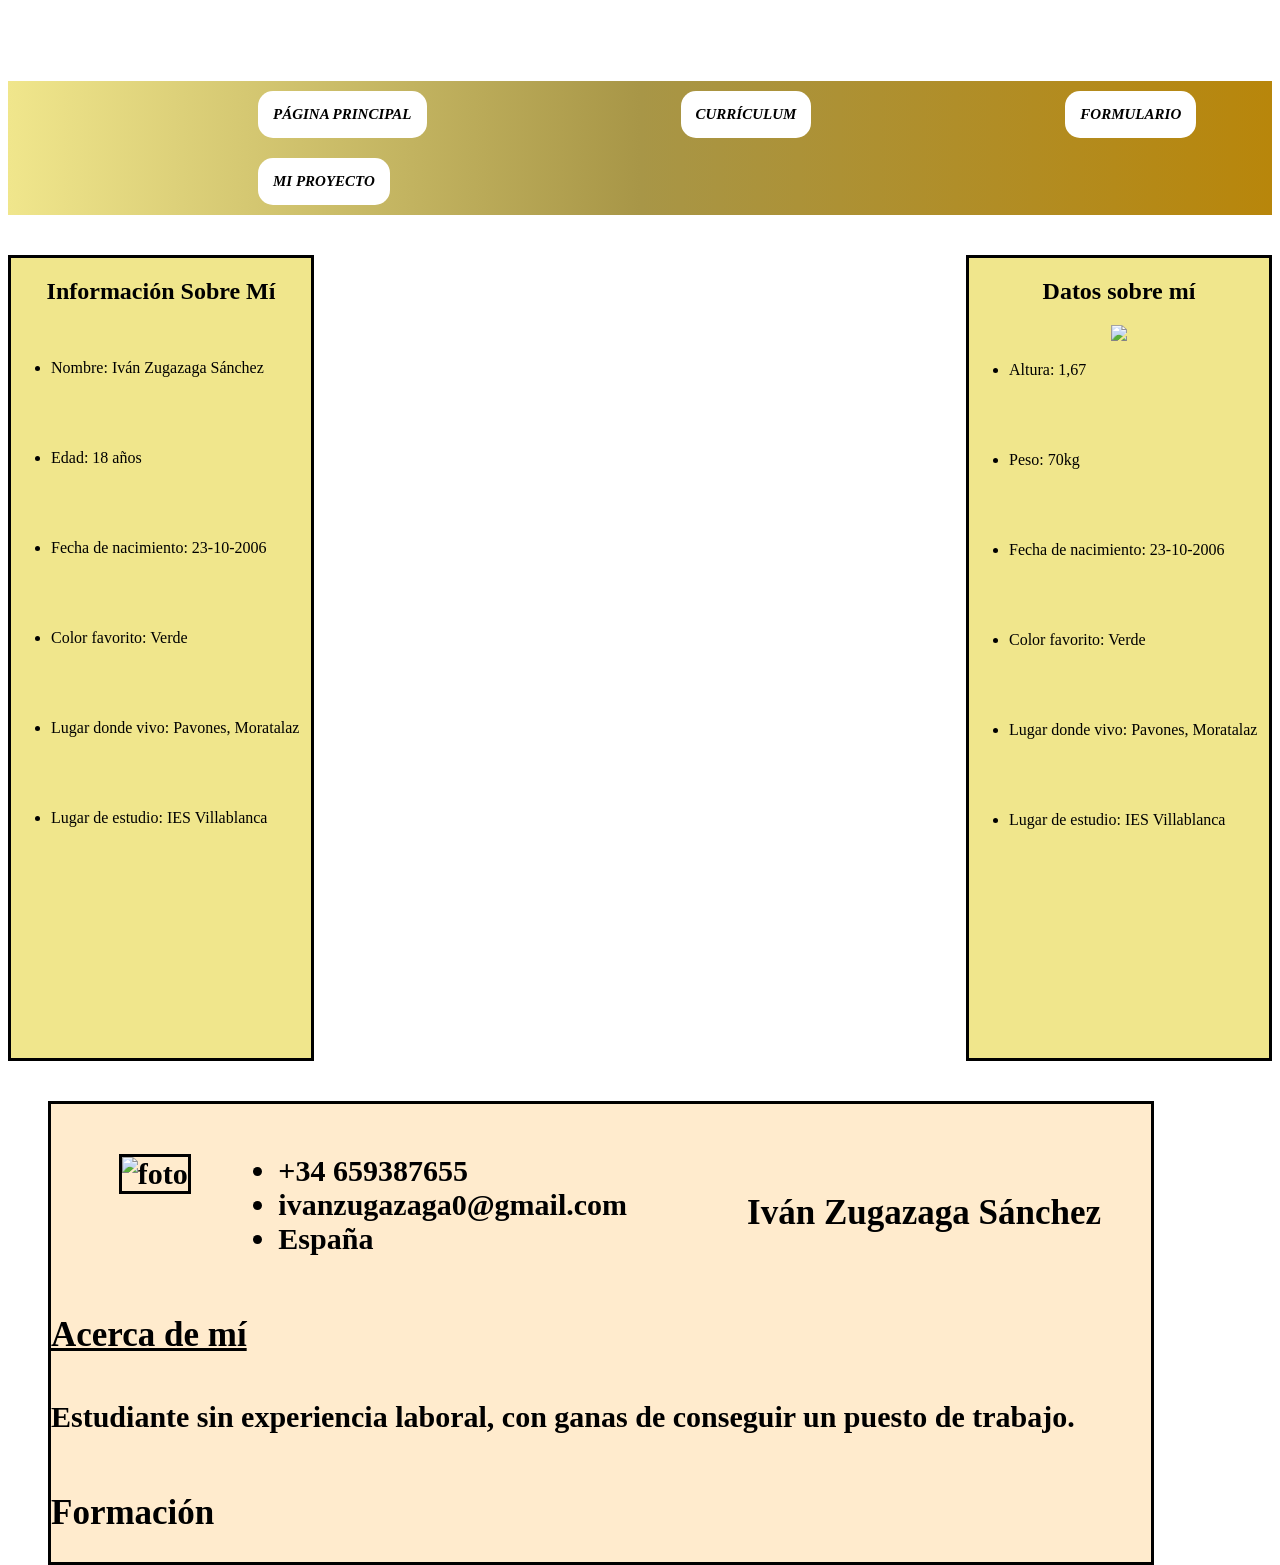
==== curriculum.html @ 1c579524 "Add files via upload" ====
<!DOCTYPE html>
<html lang="es">
<head>
    <meta charset="UTF-8">
    <meta name="viewport" content="width=device-width, initial-scale=1.0">
    <title>Currículum</title>
</head>
<link rel="stylesheet" href="web.css">
<body>

    <header class="header1">Currículum</header>

    <nav>
        <div class="boton">
            <a href="index.html">PÁGINA PRINCIPAL</a>
        </div>
        
        <div class="boton">
            <a href="curriculum.html">CURRÍCULUM</a>
        </div>

        <div class="boton">
            <a href="formulario.html">FORMULARIO</a>
        </div>

        <div class="boton">
            <a href="curriculum.html">MI PROYECTO</a>
        </div>
</nav>

<aside>
    <h1>Información Sobre Mí</h1>
    <img src="fotos/MAGOMEDOV_SHARA_02-01.avif" alt="">
    <ul class="lista">
        <li>Nombre: Iván Zugazaga Sánchez</li>
        <br>
        <br>
        <br>
        <br>
        <li>Edad: 18 años</li>
        <br>
        <br>
        <br>
        <br>
        <li>Fecha de nacimiento: 23-10-2006</li>
        <br>
        <br>
        <br>
        <br>
        <li>Color favorito: Verde</li>
        <br>
        <br>
        <br>
        <br>
        <li>Lugar donde vivo: Pavones, Moratalaz</li>
        <br>
        <br>
        <br>
        <br>
        <li>Lugar de estudio: IES Villablanca</li>
        <br>
        <br>
        <br>
        <br>
    </ul>
</aside>

<aside class="aside2">
    <h1>Datos sobre mí</h1>
    <img src="fotos/PEREIRA_ALEX.avif">
    <ul class="lista">
        <li>Altura: 1,67</li>
        <br>
        <br>
        <br>
        <br>
        <li>Peso: 70kg</li>
        <br>
        <br>
        <br>
        <br>
        <li>Fecha de nacimiento: 23-10-2006</li>
        <br>
        <br>
        <br>
        <br>
        <li>Color favorito: Verde</li>
        <br>
        <br>
        <br>
        <br>
        <li>Lugar donde vivo: Pavones, Moratalaz</li>
        <br>
        <br>
        <br>
        <br>
        <li>Lugar de estudio: IES Villablanca</li>
        <br>
        <br>
        <br>
        <br>
    </ul>
</aside>

<main class="main2">
    
    <div class="encabezado">
    <img class="imagen" src="fotos/PEREIRA_ALEX.avif" alt="foto">
    
    <section class="section2">
        <h2>Iván Zugazaga Sánchez</h2>
    </section>

    <ul class="información">
        <li class="telefono">+34 659387655</li>
        <li class="correo">ivanzugazaga0@gmail.com</li>
        <li class="pais">España</li>
    </ul>

    <section class="sobre-mí">
        <h2 class="perfil">Acerca de mí</h2>
         <p class="párrafo1">Estudiante sin experiencia laboral, con ganas de conseguir un puesto de trabajo.</p>
    </section>

    <section>
        <h2 class="formación">Formación</h2>
        
    </section>
</main>
</body>
</html>
---- web.css ----
body{
    background-image: url(fotos/fondo2.webp);
    background-position: center;
    background-repeat: no-repeat;
    background-size: cover;
    background-attachment: fixed;
}

.header1{
    font-size: 50px;
    text-align: center;
    color: white;
    text-decoration: underline;
    font-style: italic;
    font-weight: bold;
}

nav{
    background: rgb(240,230,140);
    background: linear-gradient(90deg, rgba(240,230,140,1) 0%, rgba(168,150,71,1) 50%, rgba(184,134,11,1) 100%);
    margin-top: 15px;
}

.boton{
    background-color: white;
    width: max-content;
    border-radius: 15px;
    padding: 15px;
    font-size: 15px;
    margin-left: 250px;
    margin-top: 10px;
    margin-bottom: 10px;
    color: black;
    text-decoration: none;
}

.boton:hover{
    background-color: burlywood;
}

nav div{
    display: inline-block;
    padding: 20px;
    width: 24%;
    color: white;
    text-align: center;
}

a{
    outline: none;
    text-decoration: none;
}

a:link{
    color: black;
    font-weight: bold;
    font-style: italic;
}

a:visited{
    color: black;
    font-weight: bold;
    font-style: italic;
}

aside{
    background-color: khaki;
    color: black;
    float: left;
    width: 300px;
    height: 800px;
    margin-top: 40px;
    text-align: center;
    border: 3px black solid;
}

.lista{
    text-align: left;
}

main{
    float: left;
    margin-left: 40px;
    margin-top: 5px;
    font-weight: bold;
    text-align: center;
    color: white;
    font-weight: bold;
    font-size: 30px;
}

hr{
    border: 2px solid;
    color: khaki;
}

.características{
    column-count: 3;
    width: 1200px;
    height: 190px;
    float: left;
    margin-top: 10px;
    margin-bottom: 20px;
    background-color: blanchedalmond;
    padding: 5px;
    border: 3px blue solid;
    text-align: center;
    color: black;
    font-size: 20px;
}

article{
    display: inline-block;
    margin-left: 50px;
}

p{
    word-wrap: break-word;
    display: table-row;
    color: black;
}

.aside2{
    background-color: khaki;
    color: black;
    float: right;
    width: 300px;
    height: 800px;
    margin-top: 40px;
    text-align: center;
    margin-right: 0px;
    border: 3px black solid;
}

h3{
    font-weight: bold;
    text-decoration: underline;
}

.titulo2{
    text-align: center;
}

img.gimnasio{
    width: 220px;
    border: 3px white solid;
    margin-right: 300px;
}

.articulo2{
    margin-right: 300px;
}

img.ufc{
    width: 150px;
    border: 3px white solid;
}

h2{
    font-size: 35px;
}

img.aplicacion{
    width: 150px;
    border-radius: 50px;
    margin-top: 0px;
}

.articulo4{
    margin-right: 300px;
}

footer{
    font-weight: bold;
    clear: both;
    background-color: khaki;
    text-align: center;
    padding: 10px;
}

img.imagen{
    margin-top: 50px;
    width: 160px;
    border: 3px black solid;
    margin-left: 20px;
}

.section2{
    float: right;
    margin-left: 120px;
    margin-top: 20px;
    padding-right: 50px;
    margin-top: 60px;
}

.estudiante{
    text-decoration: none;
    text-align: left;
}

.telefono{
    list-style-image: url(fotos/Icono_telefono_compressed_resized\ \(3\).png);
    text-align: left;
}

.correo{
    list-style-image: url(fotos/95645_resized.png);
    text-align: left;
}
.pais{
    list-style-image: url(fotos/619_resized.png);
    text-align: left;
}

.main2{
    background-color: blanchedalmond;
    border: 3px black solid;
    margin-top: 40px;
    color: black;
    float: left;
    width: 1100px;
}

.información{
    float: right;
    margin-top: 50px;
}

.perfil{
    float: left;
    text-decoration: underline;
    margin-bottom: 15px;
}

.sobre-mí{
    background-color: darkgrey;
}

.párrafo1{
    float: left;
}

.formación{
    float: left;
}
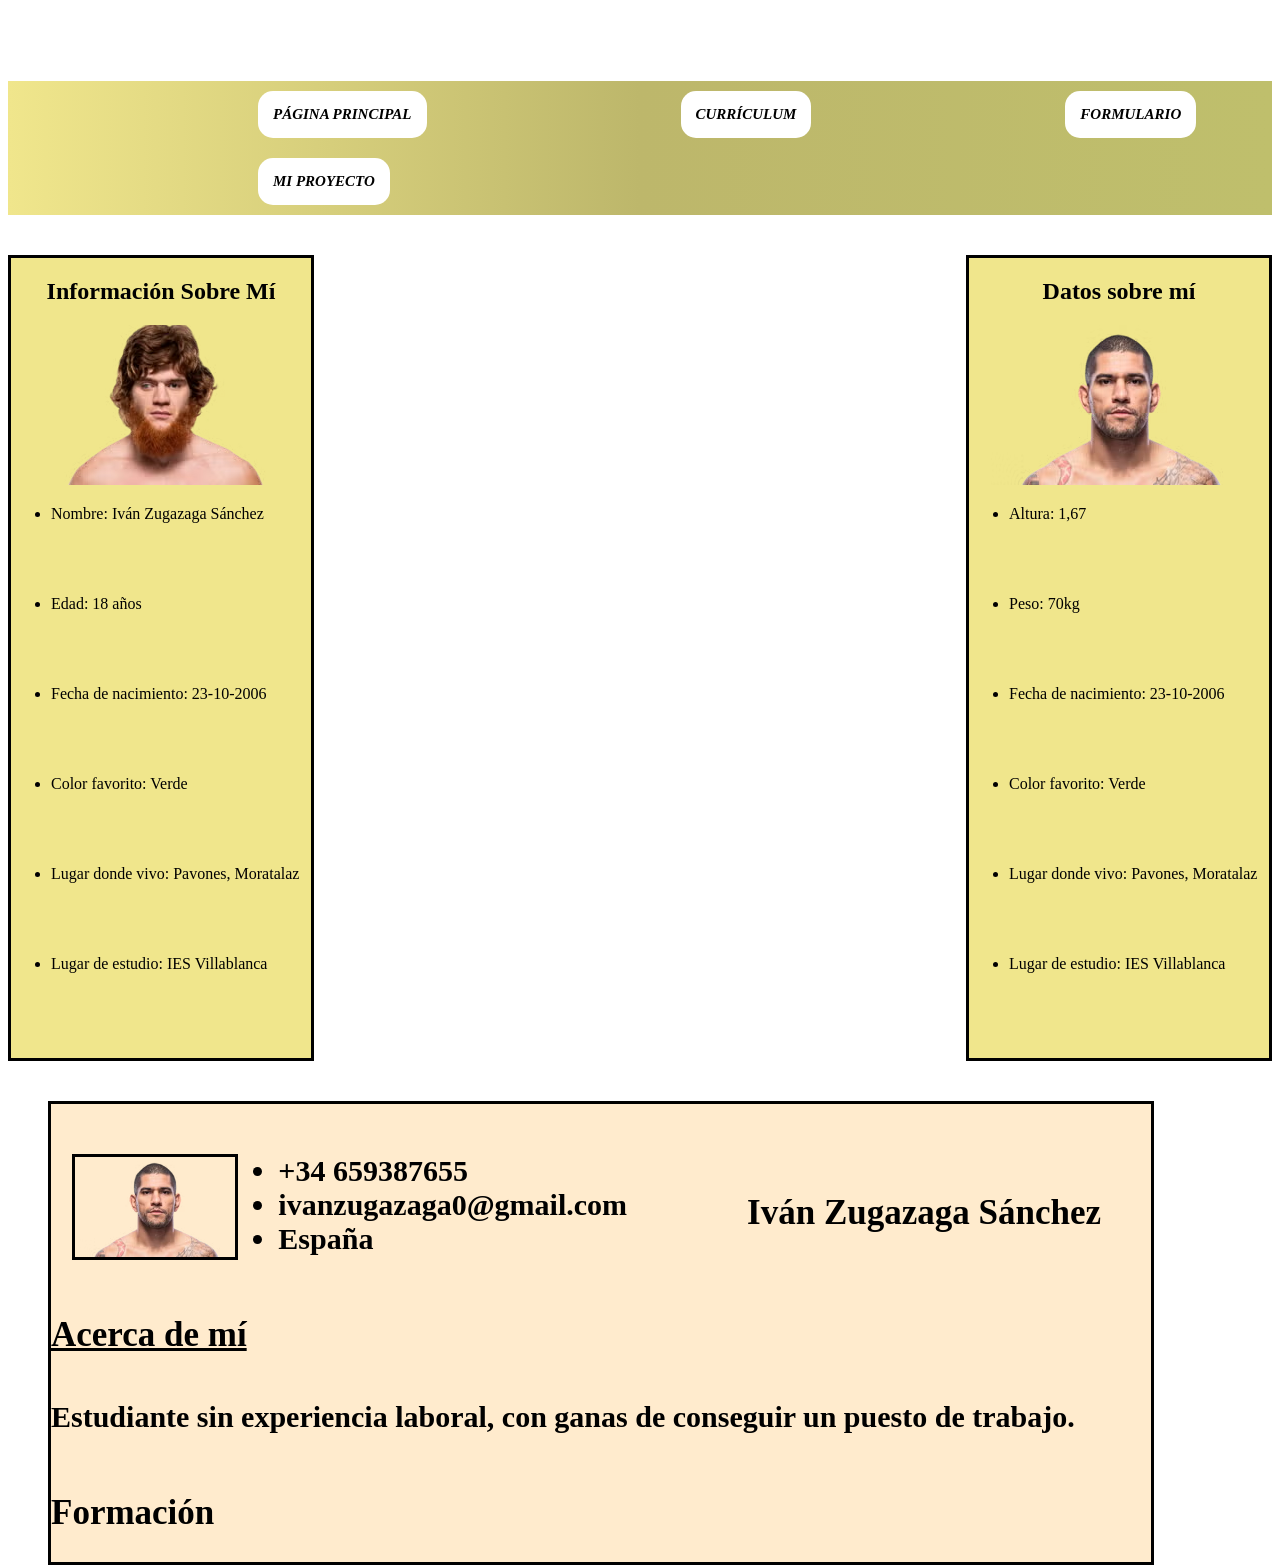
==== commit 43f81fb5: "Web" ====
--- a/curriculum.html
+++ b/curriculum.html
@@ -5,7 +5,7 @@
     <meta name="viewport" content="width=device-width, initial-scale=1.0">
     <title>Currículum</title>
 </head>
-<link rel="stylesheet" href="web.css">
+<link rel="stylesheet" href="estilos/web.css">
 <body>
 
     <header class="header1">Currículum</header>
--- a/estilos/web.css
+++ b/estilos/web.css
@@ -0,0 +1,246 @@
+body {
+    background-image: url(fotos/fondo2.webp);
+    background-position: center;
+    background-repeat: no-repeat;
+    background-size: cover;
+    background-attachment: fixed;
+}
+
+.header1 {
+    font-size: 50px;
+    text-align: center;
+    color: white;
+    text-decoration: underline;
+    font-style: italic;
+    font-weight: bold;
+}
+
+nav {
+    background: rgb(240, 230, 140);
+    background: linear-gradient(90deg, rgba(240, 230, 140, 1) 0%, rgba(189, 183, 107, 1) 50%, rgba(191, 191, 108, 1) 100%);
+    margin-top: 15px;
+}
+
+.boton {
+    background-color: white;
+    width: max-content;
+    border-radius: 15px;
+    padding: 15px;
+    font-size: 15px;
+    margin-left: 250px;
+    margin-top: 10px;
+    margin-bottom: 10px;
+    color: black;
+    text-decoration: none;
+}
+
+.boton:hover {
+    background-color: burlywood;
+}
+
+nav div {
+    display: inline-block;
+    padding: 20px;
+    width: 24%;
+    color: white;
+    text-align: center;
+}
+
+a {
+    outline: none;
+    text-decoration: none;
+}
+
+a:link {
+    color: black;
+    font-weight: bold;
+    font-style: italic;
+}
+
+a:visited {
+    color: black;
+    font-weight: bold;
+    font-style: italic;
+}
+
+aside {
+    background-color: khaki;
+    color: black;
+    float: left;
+    width: 300px;
+    height: 800px;
+    margin-top: 40px;
+    text-align: center;
+    border: 3px black solid;
+}
+
+.lista {
+    text-align: left;
+}
+
+main {
+    float: left;
+    margin-left: 40px;
+    margin-top: 5px;
+    font-weight: bold;
+    text-align: center;
+    color: white;
+    font-weight: bold;
+    font-size: 30px;
+}
+
+hr {
+    border: 2px solid;
+    color: khaki;
+}
+
+.características {
+    column-count: 3;
+    width: 1200px;
+    height: 190px;
+    float: left;
+    margin-top: 10px;
+    margin-bottom: 20px;
+    background-color: blanchedalmond;
+    padding: 5px;
+    border: 3px blue solid;
+    text-align: center;
+    color: black;
+    font-size: 20px;
+}
+
+article {
+    display: inline-block;
+    margin-left: 50px;
+}
+
+p {
+    word-wrap: break-word;
+    display: table-row;
+    color: black;
+}
+
+.aside2 {
+    background-color: khaki;
+    color: black;
+    float: right;
+    width: 300px;
+    height: 800px;
+    margin-top: 40px;
+    text-align: center;
+    margin-right: 0px;
+    border: 3px black solid;
+}
+
+h3 {
+    font-weight: bold;
+    text-decoration: underline;
+}
+
+.titulo2 {
+    text-align: center;
+}
+
+img.gimnasio {
+    width: 220px;
+    border: 3px white solid;
+    margin-right: 300px;
+}
+
+.articulo2 {
+    margin-right: 300px;
+}
+
+img.ufc {
+    width: 150px;
+    border: 3px white solid;
+}
+
+h2 {
+    font-size: 35px;
+}
+
+img.aplicacion {
+    width: 150px;
+    border-radius: 50px;
+    margin-top: 0px;
+}
+
+.articulo4 {
+    margin-right: 300px;
+}
+
+footer {
+    font-weight: bold;
+    clear: both;
+    background-color: khaki;
+    text-align: center;
+    padding: 10px;
+}
+
+img.imagen {
+    margin-top: 50px;
+    width: 160px;
+    border: 3px black solid;
+    margin-left: 20px;
+}
+
+.section2 {
+    float: right;
+    margin-left: 120px;
+    margin-top: 20px;
+    padding-right: 50px;
+    margin-top: 60px;
+}
+
+.estudiante {
+    text-decoration: none;
+    text-align: left;
+}
+
+.telefono {
+    list-style-image: url(fotos/Icono_telefono_compressed_resized\ \(3\).png);
+    text-align: left;
+}
+
+.correo {
+    list-style-image: url(fotos/95645_resized.png);
+    text-align: left;
+}
+
+.pais {
+    list-style-image: url(fotos/619_resized.png);
+    text-align: left;
+}
+
+.main2 {
+    background-color: blanchedalmond;
+    border: 3px black solid;
+    margin-top: 40px;
+    color: black;
+    float: left;
+    width: 1100px;
+}
+
+.información {
+    float: right;
+    margin-top: 50px;
+}
+
+.perfil {
+    float: left;
+    text-decoration: underline;
+    margin-bottom: 15px;
+}
+
+.sobre-mí {
+    background-color: darkgrey;
+}
+
+.párrafo1 {
+    float: left;
+}
+
+.formación {
+    float: left;
+}
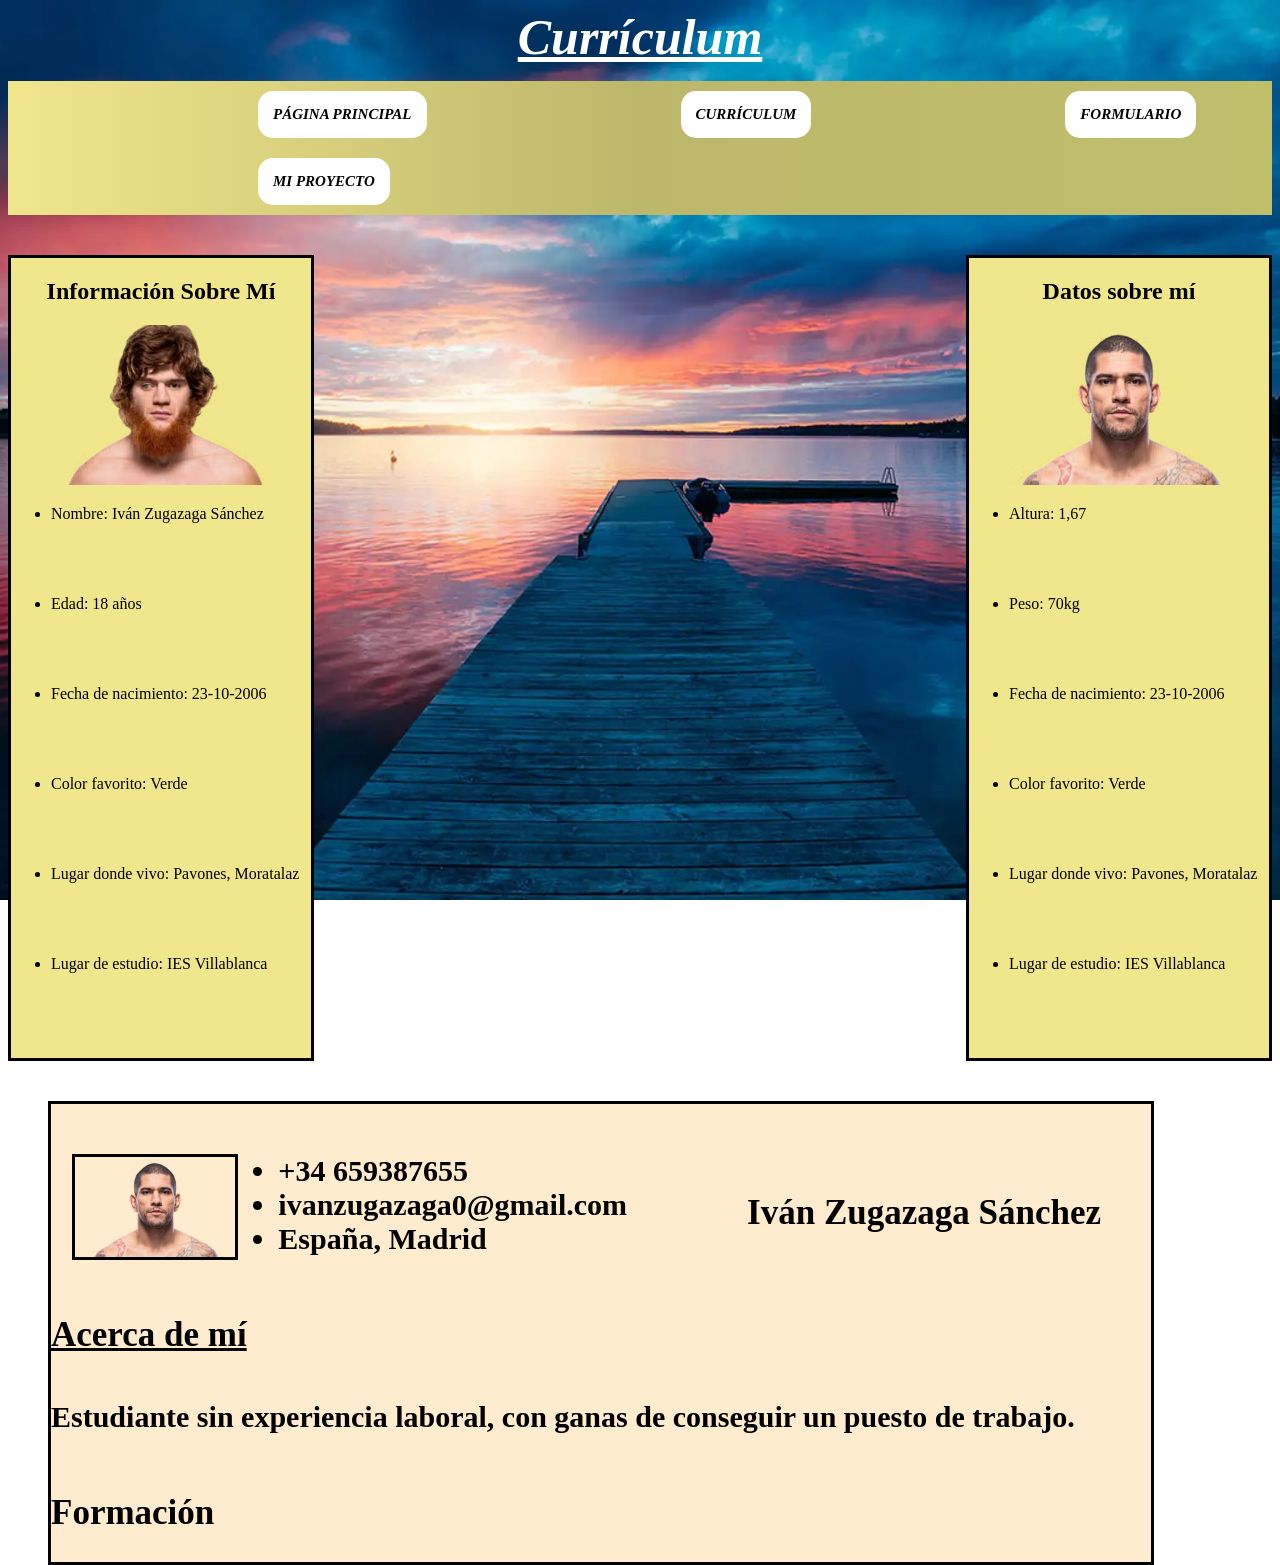
==== commit 8369d89c: "Web" ====
--- a/curriculum.html
+++ b/curriculum.html
@@ -114,7 +114,7 @@
     <ul class="información">
         <li class="telefono">+34 659387655</li>
         <li class="correo">ivanzugazaga0@gmail.com</li>
-        <li class="pais">España</li>
+        <li class="pais">España, Madrid</li>
     </ul>
 
     <section class="sobre-mí">
--- a/estilos/web.css
+++ b/estilos/web.css
@@ -1,5 +1,5 @@
 body {
-    background-image: url(fotos/fondo2.webp);
+    background-image: url(../fotos/fondo2.webp);
     background-position: center;
     background-repeat: no-repeat;
     background-size: cover;
@@ -35,7 +35,7 @@
 }
 
 .boton:hover {
-    background-color: burlywood;
+    background-color: dodgerblue;
 }
 
 nav div {
@@ -81,7 +81,7 @@
 main {
     float: left;
     margin-left: 40px;
-    margin-top: 5px;
+    margin-top: 5;
     font-weight: bold;
     text-align: center;
     color: white;
@@ -102,7 +102,7 @@
     margin-top: 10px;
     margin-bottom: 20px;
     background-color: blanchedalmond;
-    padding: 5px;
+    padding: 5;
     border: 3px blue solid;
     text-align: center;
     color: black;
@@ -243,4 +243,22 @@
 
 .formación {
     float: left;
+}
+
+fieldset{
+    background-color: cornsilk;
+    color: black;
+    border: 3px black solid;
+    border-radius: 10px;
+    font-size: 20px;
+    width: 900px;
+    float: left;
+    text-align: left;
+}
+
+.fieldset2{
+    background-color: cornsilk;
+    color: black;
+    border: 3px black solid;
+    width: 200px;
 }
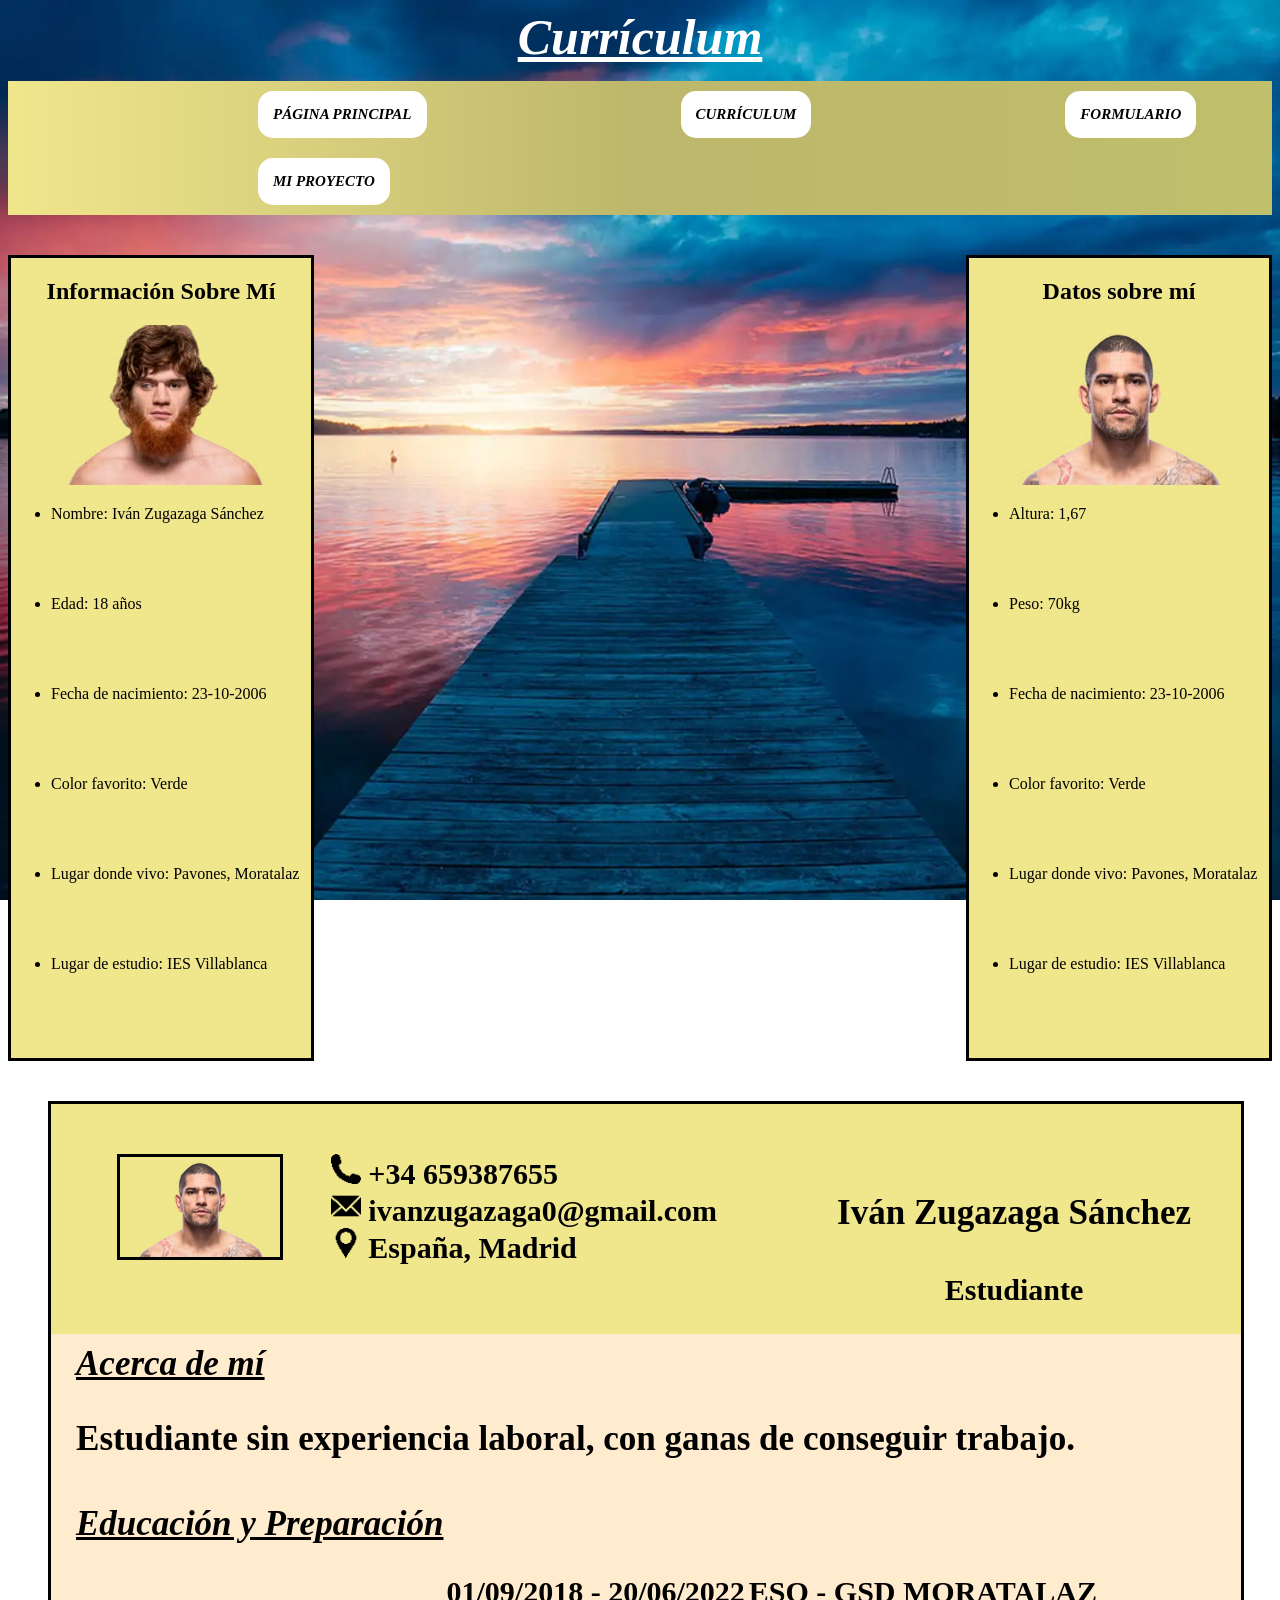
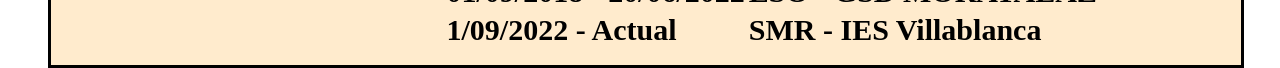
==== commit 2ec89e4e: "Web" ====
--- a/curriculum.html
+++ b/curriculum.html
@@ -1,11 +1,13 @@
 <!DOCTYPE html>
 <html lang="es">
+
 <head>
     <meta charset="UTF-8">
     <meta name="viewport" content="width=device-width, initial-scale=1.0">
     <title>Currículum</title>
 </head>
 <link rel="stylesheet" href="estilos/web.css">
+
 <body>
 
     <header class="header1">Currículum</header>
@@ -14,7 +16,7 @@
         <div class="boton">
             <a href="index.html">PÁGINA PRINCIPAL</a>
         </div>
-        
+
         <div class="boton">
             <a href="curriculum.html">CURRÍCULUM</a>
         </div>
@@ -26,106 +28,124 @@
         <div class="boton">
             <a href="curriculum.html">MI PROYECTO</a>
         </div>
-</nav>
+    </nav>
 
-<aside>
-    <h1>Información Sobre Mí</h1>
-    <img src="fotos/MAGOMEDOV_SHARA_02-01.avif" alt="">
-    <ul class="lista">
-        <li>Nombre: Iván Zugazaga Sánchez</li>
-        <br>
-        <br>
-        <br>
-        <br>
-        <li>Edad: 18 años</li>
-        <br>
-        <br>
-        <br>
-        <br>
-        <li>Fecha de nacimiento: 23-10-2006</li>
-        <br>
-        <br>
-        <br>
-        <br>
-        <li>Color favorito: Verde</li>
-        <br>
-        <br>
-        <br>
-        <br>
-        <li>Lugar donde vivo: Pavones, Moratalaz</li>
-        <br>
-        <br>
-        <br>
-        <br>
-        <li>Lugar de estudio: IES Villablanca</li>
-        <br>
-        <br>
-        <br>
-        <br>
-    </ul>
-</aside>
+    <aside>
+        <h1>Información Sobre Mí</h1>
+        <img src="fotos/MAGOMEDOV_SHARA_02-01.avif" alt="">
+        <ul class="lista">
+            <li>Nombre: Iván Zugazaga Sánchez</li>
+            <br>
+            <br>
+            <br>
+            <br>
+            <li>Edad: 18 años</li>
+            <br>
+            <br>
+            <br>
+            <br>
+            <li>Fecha de nacimiento: 23-10-2006</li>
+            <br>
+            <br>
+            <br>
+            <br>
+            <li>Color favorito: Verde</li>
+            <br>
+            <br>
+            <br>
+            <br>
+            <li>Lugar donde vivo: Pavones, Moratalaz</li>
+            <br>
+            <br>
+            <br>
+            <br>
+            <li>Lugar de estudio: IES Villablanca</li>
+            <br>
+            <br>
+            <br>
+            <br>
+        </ul>
+    </aside>
 
-<aside class="aside2">
-    <h1>Datos sobre mí</h1>
-    <img src="fotos/PEREIRA_ALEX.avif">
-    <ul class="lista">
-        <li>Altura: 1,67</li>
-        <br>
-        <br>
-        <br>
-        <br>
-        <li>Peso: 70kg</li>
-        <br>
-        <br>
-        <br>
-        <br>
-        <li>Fecha de nacimiento: 23-10-2006</li>
-        <br>
-        <br>
-        <br>
-        <br>
-        <li>Color favorito: Verde</li>
-        <br>
-        <br>
-        <br>
-        <br>
-        <li>Lugar donde vivo: Pavones, Moratalaz</li>
-        <br>
-        <br>
-        <br>
-        <br>
-        <li>Lugar de estudio: IES Villablanca</li>
-        <br>
-        <br>
-        <br>
-        <br>
-    </ul>
-</aside>
+    <aside class="aside2">
+        <h1>Datos sobre mí</h1>
+        <img src="fotos/PEREIRA_ALEX.avif">
+        <ul class="lista">
+            <li>Altura: 1,67</li>
+            <br>
+            <br>
+            <br>
+            <br>
+            <li>Peso: 70kg</li>
+            <br>
+            <br>
+            <br>
+            <br>
+            <li>Fecha de nacimiento: 23-10-2006</li>
+            <br>
+            <br>
+            <br>
+            <br>
+            <li>Color favorito: Verde</li>
+            <br>
+            <br>
+            <br>
+            <br>
+            <li>Lugar donde vivo: Pavones, Moratalaz</li>
+            <br>
+            <br>
+            <br>
+            <br>
+            <li>Lugar de estudio: IES Villablanca</li>
+            <br>
+            <br>
+            <br>
+            <br>
+        </ul>
+    </aside>
 
-<main class="main2">
-    
-    <div class="encabezado">
-    <img class="imagen" src="fotos/PEREIRA_ALEX.avif" alt="foto">
-    
-    <section class="section2">
-        <h2>Iván Zugazaga Sánchez</h2>
-    </section>
+    <main class="main2">
 
-    <ul class="información">
-        <li class="telefono">+34 659387655</li>
-        <li class="correo">ivanzugazaga0@gmail.com</li>
-        <li class="pais">España, Madrid</li>
-    </ul>
+        <div class="encabezado">
+            <img class="imagen" src="fotos/PEREIRA_ALEX.avif" alt="foto">
 
-    <section class="sobre-mí">
-        <h2 class="perfil">Acerca de mí</h2>
-         <p class="párrafo1">Estudiante sin experiencia laboral, con ganas de conseguir un puesto de trabajo.</p>
-    </section>
+            <section class="section2">
+                <h2>Iván Zugazaga Sánchez</h2>
+                <h4>Estudiante</h4>
+            </section>
 
-    <section>
-        <h2 class="formación">Formación</h2>
-        
-    </section>
-</main>
+            <ul class="información">
+                <li class="telefono">+34 659387655</li>
+                <li class="correo">ivanzugazaga0@gmail.com</li>
+                <li class="pais">España, Madrid</li>
+            </ul>
+        </div>
+
+        <div>
+            <section class="sobre-mí">
+                <h2 class="yo">Acerca de mí</h2>
+                <br>
+                <br>
+                <h3 class="estudiante">Estudiante sin experiencia laboral, con ganas de conseguir trabajo.</h3>
+                <h2 class="educación">Educación y Preparación</h2>
+                <br>
+                <br>
+                <br>
+                <br>
+                <br>
+                <table class="estudios">
+                    <tr>
+                        <th class="fecha_eso">01/09/2018 - 20/06/2022</th>
+                        <td>ESO - GSD MORATALAZ</span></td>
+                    </tr>
+                    <tr>
+                        <th>1/09/2022 - Actual</th>
+                        <td>SMR - IES Villablanca</td>
+                    </tr>
+                </table>
+            </section>
+        </div>
+    </main>
 </body>
+
 </html>
--- a/estilos/web.css
+++ b/estilos/web.css
@@ -152,7 +152,7 @@
 }
 
 img.ufc {
-    width: 150px;
+    width: 270px;
     border: 3px white solid;
 }
 
@@ -193,23 +193,18 @@
     margin-top: 60px;
 }
 
-.estudiante {
-    text-decoration: none;
-    text-align: left;
-}
-
 .telefono {
-    list-style-image: url(fotos/Icono_telefono_compressed_resized\ \(3\).png);
+    list-style-image: url(../fotos/Icono_telefono_compressed_resized\ \(3\).png);
     text-align: left;
 }
 
 .correo {
-    list-style-image: url(fotos/95645_resized.png);
+    list-style-image: url(../fotos/95645_resized.png);
     text-align: left;
 }
 
 .pais {
-    list-style-image: url(fotos/619_resized.png);
+    list-style-image: url(../fotos/619_resized.png);
     text-align: left;
 }
 
@@ -219,7 +214,7 @@
     margin-top: 40px;
     color: black;
     float: left;
-    width: 1100px;
+    width: 1190px;
 }
 
 .información {
@@ -233,10 +228,6 @@
     margin-bottom: 15px;
 }
 
-.sobre-mí {
-    background-color: darkgrey;
-}
-
 .párrafo1 {
     float: left;
 }
@@ -252,13 +243,49 @@
     border-radius: 10px;
     font-size: 20px;
     width: 900px;
-    float: left;
-    text-align: left;
-}
-
-.fieldset2{
-    background-color: cornsilk;
-    color: black;
-    border: 3px black solid;
-    width: 200px;
-}+    text-align: left;
+}
+
+.encabezado{
+    background-color: khaki;
+    height: 230px;
+}
+
+.yo{
+    float: left;
+    padding-left: 25px;
+    text-decoration: underline;
+    font-style: italic;
+    margin-top: 10px;
+    margin-bottom: 20px;
+}
+
+.sobre-mí{
+    margin-bottom: 15px;
+    text-align: left;
+}
+
+.estudiante{
+    float: left;
+    padding-left: 25px;
+    margin-top: 15px;
+    text-decoration: none;
+}
+
+.educación{
+    float: left;
+    padding-left: 25px;
+    text-decoration: underline;
+    font-style: italic;
+    margin-top: 10px;
+}
+
+.estudios{
+    text-align: left;
+    margin-right: 100px;
+}
+
+.fecha_eso{
+    text-align: left;
+}
+
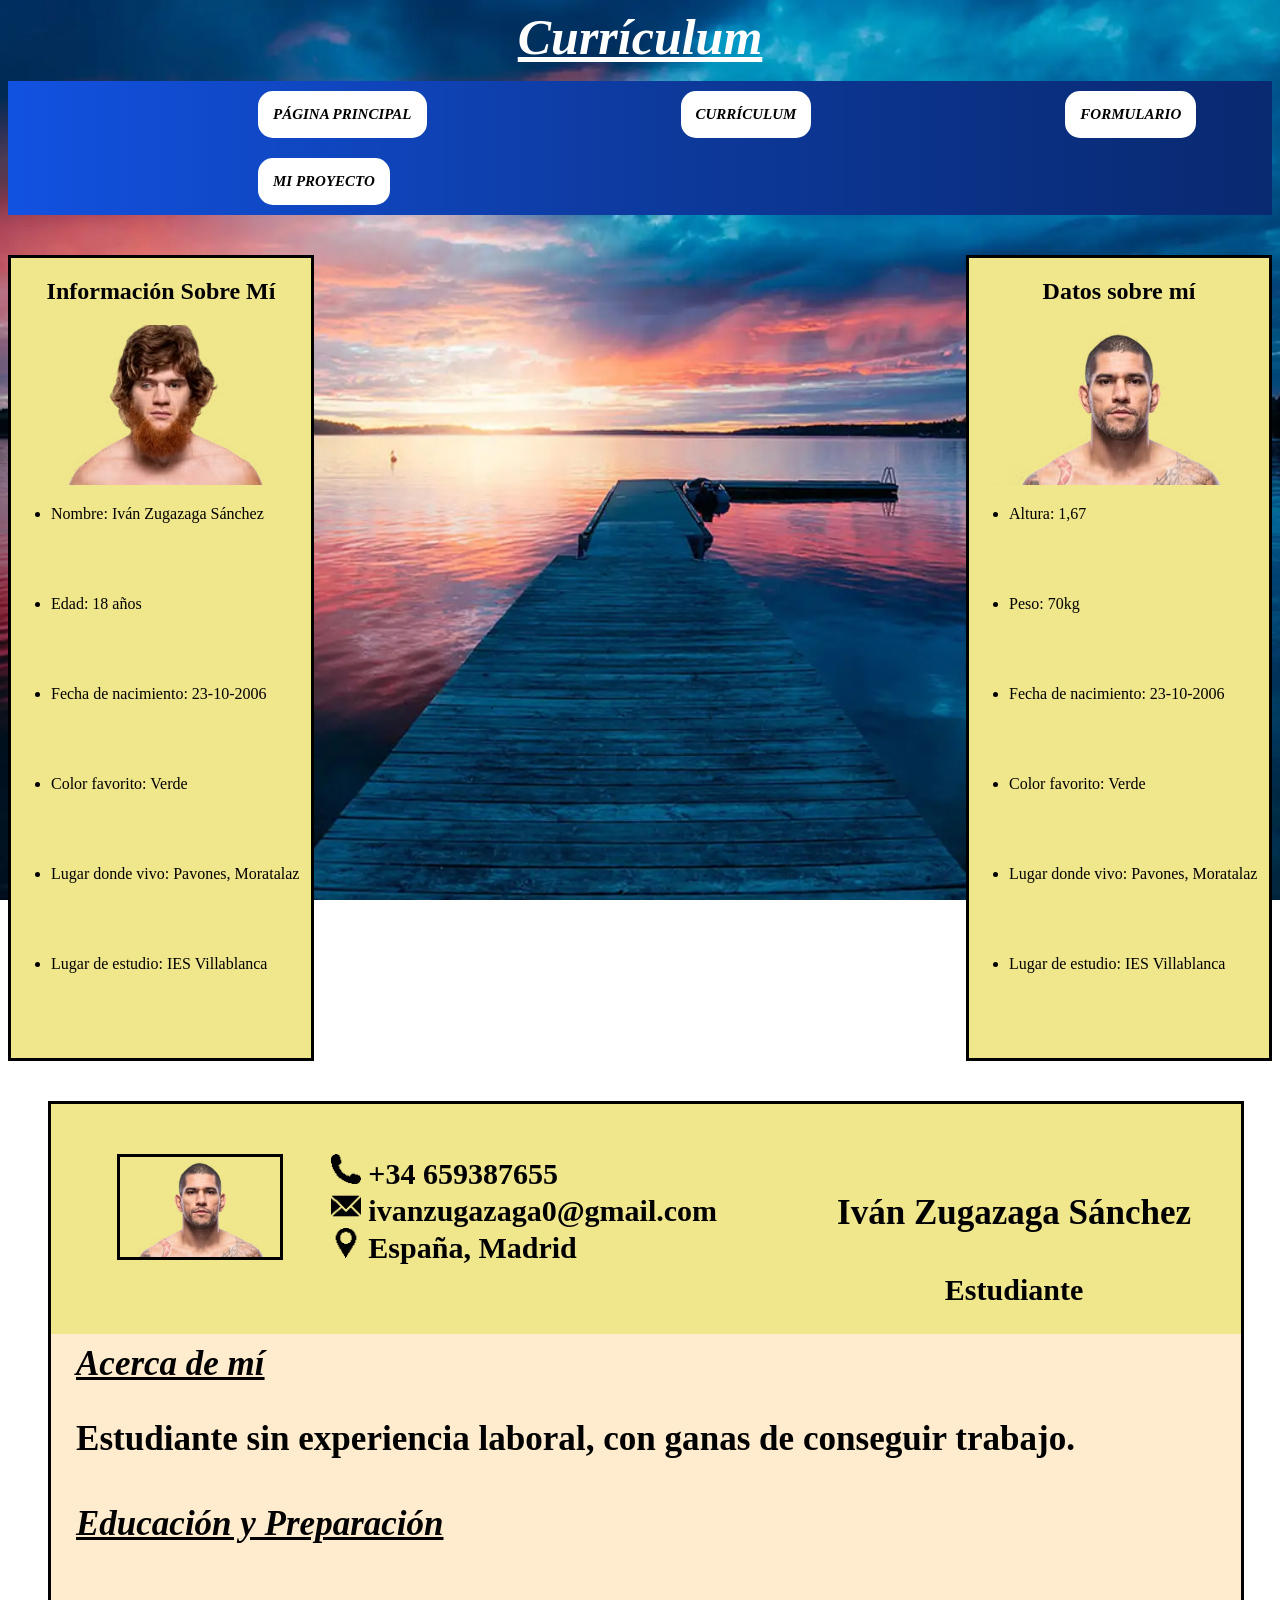
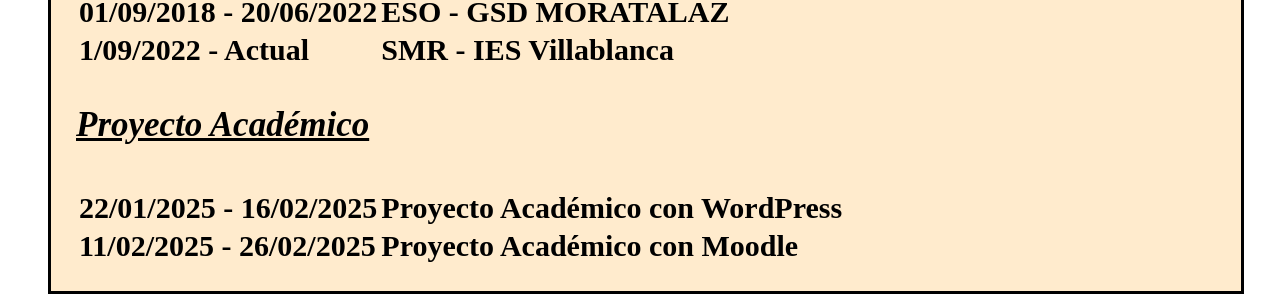
==== commit 32d08912: "Web" ====
--- a/curriculum.html
+++ b/curriculum.html
@@ -12,20 +12,20 @@
 
     <header class="header1">Currículum</header>
 
-    <nav>
-        <div class="boton">
+    <nav class="nav_currículum">
+        <div class="boton_currículum">
             <a href="index.html">PÁGINA PRINCIPAL</a>
         </div>
 
-        <div class="boton">
+        <div class="boton_currículum">
             <a href="curriculum.html">CURRÍCULUM</a>
         </div>
 
-        <div class="boton">
+        <div class="boton_currículum">
             <a href="formulario.html">FORMULARIO</a>
         </div>
 
-        <div class="boton">
+        <div class="boton_currículum">
             <a href="curriculum.html">MI PROYECTO</a>
         </div>
     </nav>
@@ -133,16 +133,32 @@
                 <br>
                 <br>
                 <br>
-                <table class="estudios">
-                    <tr>
-                        <th class="fecha_eso">01/09/2018 - 20/06/2022</th>
-                        <td>ESO - GSD MORATALAZ</span></td>
-                    </tr>
-                    <tr>
-                        <th>1/09/2022 - Actual</th>
-                        <td>SMR - IES Villablanca</td>
-                    </tr>
-                </table>
+                <h2 class="estudios">
+                    <table>
+                        <tr>
+                            <th>01/09/2018 - 20/06/2022</th>
+                            <td>ESO - GSD MORATALAZ</td>
+                        </tr>
+                        <tr>
+                            <th>1/09/2022 - Actual</th>
+                            <td>SMR - IES Villablanca</td>
+                        </tr>
+                    </table>
+                </h2>
+                <h2 class="proyectos">Proyecto Académico</h2>
+                <br>
+                <br>
+                <h2 class="proyecto_academico">
+                    <table>
+                        <tr>
+                            <th>22/01/2025 - 16/02/2025</th>
+                            <td>Proyecto Académico con WordPress</td>
+                        </tr>
+                        <tr>
+                            <th>11/02/2025 - 26/02/2025</th>
+                            <td>Proyecto Académico con Moodle</td>
+                        </tr>
+                    </table>
             </section>
         </div>
     </main>
--- a/estilos/web.css
+++ b/estilos/web.css
@@ -267,14 +267,15 @@
 
 .estudiante{
     float: left;
-    padding-left: 25px;
+    margin-left: 25px;
     margin-top: 15px;
     text-decoration: none;
 }
 
 .educación{
     float: left;
-    padding-left: 25px;
+    margin-left: 25px;
+    margin-right: 30px;
     text-decoration: underline;
     font-style: italic;
     margin-top: 10px;
@@ -282,10 +283,45 @@
 
 .estudios{
     text-align: left;
-    margin-right: 100px;
-}
-
-.fecha_eso{
-    text-align: left;
-}
-
+    margin-left: 25px;
+    font-size: 30px;
+    margin-top: 20px;
+}
+
+.proyectos{
+    float: left;
+    margin-left: 25px;
+    margin-right: 30px;
+    text-decoration: underline;
+    font-style: italic;
+    margin-top: 10px;
+}
+
+.proyecto_academico{
+    text-align: left;
+    margin-left: 25px;
+    font-size: 30px;
+}
+
+.nav_currículum{
+    background: blue;
+    background: linear-gradient(90deg, rgba(18, 82, 225, 1) 0%, rgba(13, 58, 158, 1) 50%, rgba(9, 41, 112, 1) 100%);
+    margin-top: 15px;
+}
+
+.boton_currículum{
+    background-color: white;
+    width: max-content;
+    border-radius: 15px;
+    padding: 15px;
+    font-size: 15px;
+    margin-left: 250px;
+    margin-top: 10px;
+    margin-bottom: 10px;
+    color: black;
+    text-decoration: none;
+}
+
+.boton_currículum:hover{
+    background-color: #c0c0c0;
+}
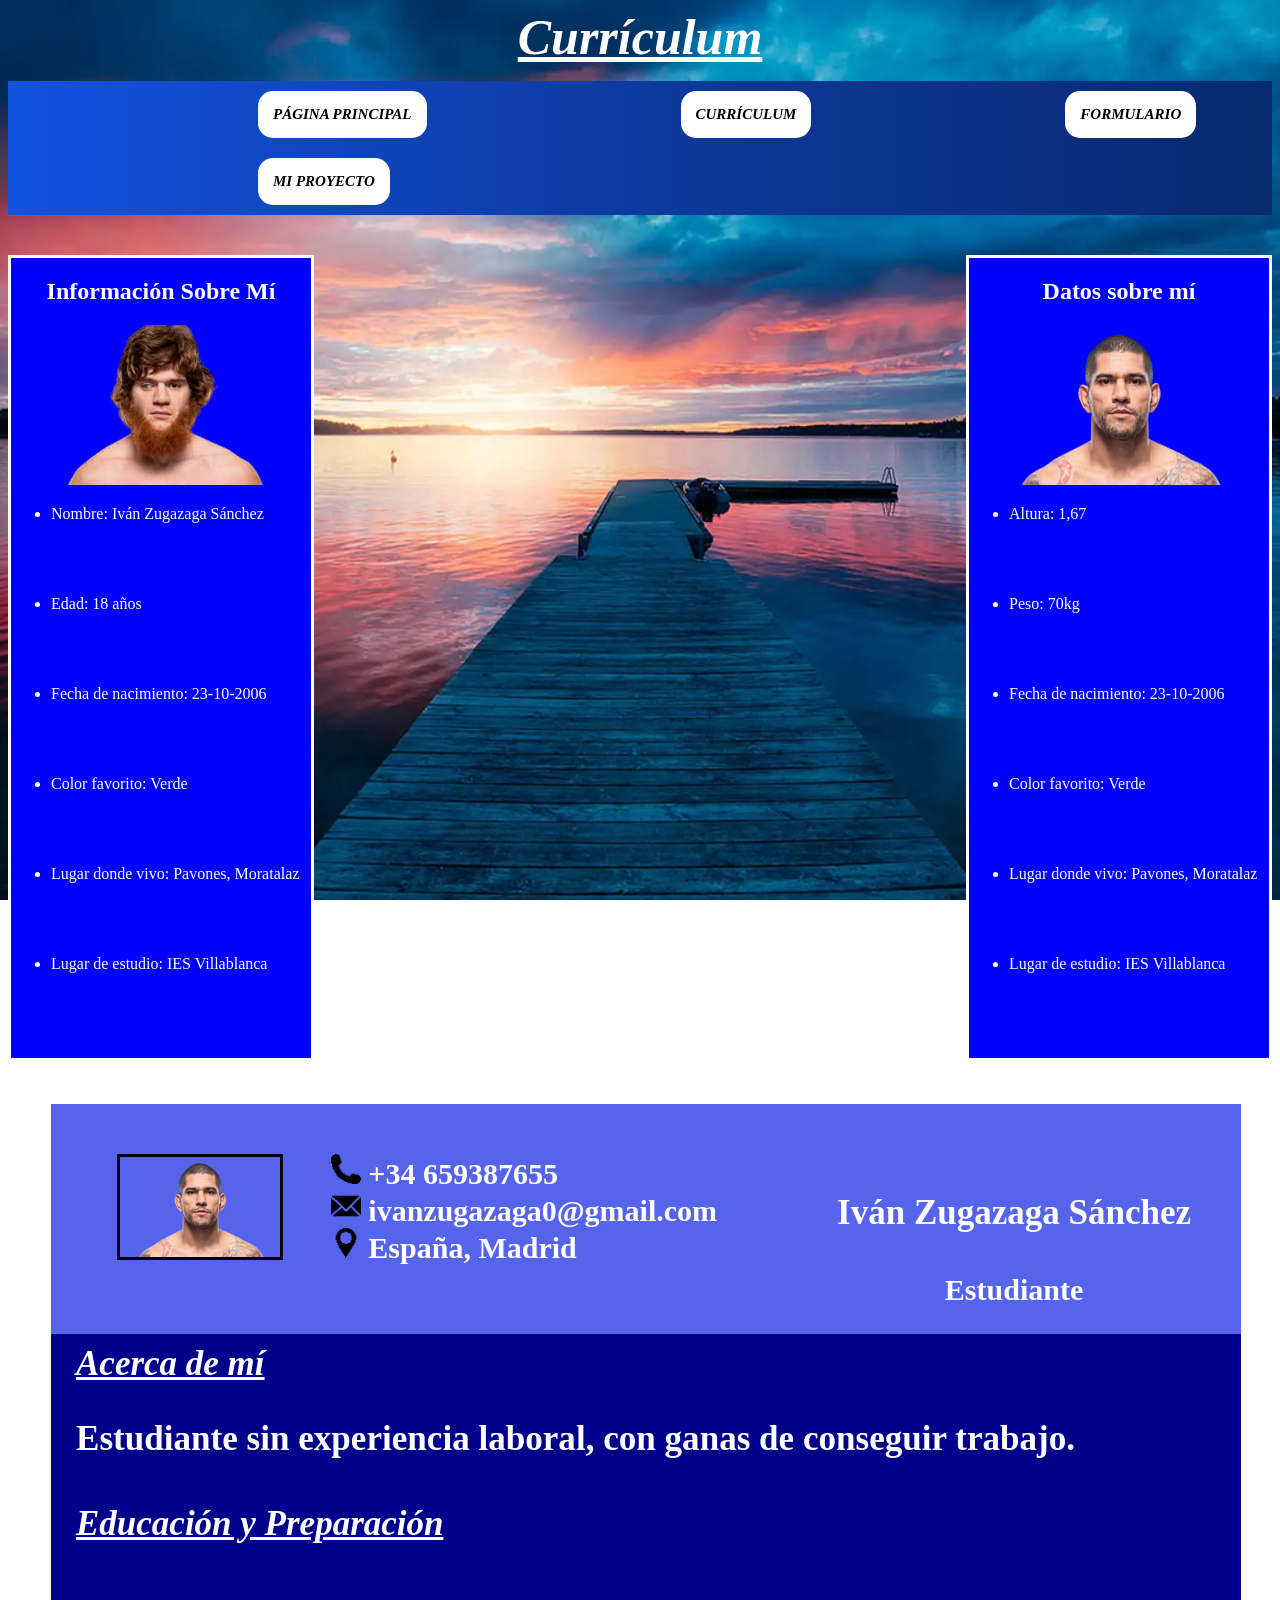
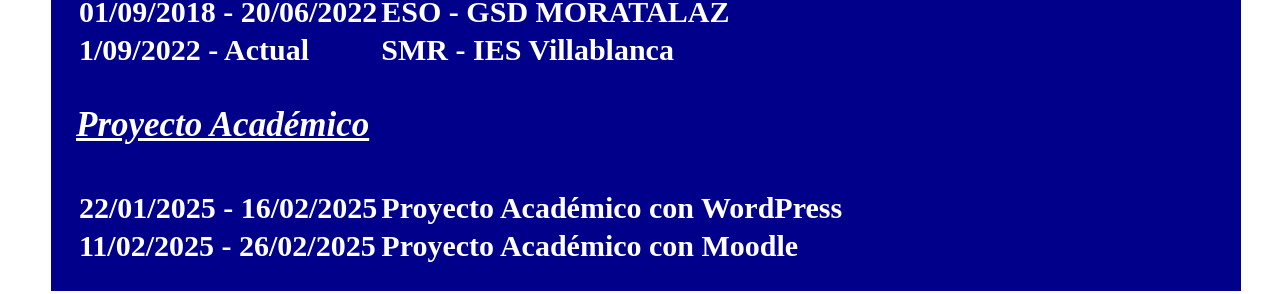
==== commit abaa2310: "Web" ====
--- a/curriculum.html
+++ b/curriculum.html
@@ -30,7 +30,7 @@
         </div>
     </nav>
 
-    <aside>
+    <aside class="aside3">
         <h1>Información Sobre Mí</h1>
         <img src="fotos/MAGOMEDOV_SHARA_02-01.avif" alt="">
         <ul class="lista">
@@ -67,7 +67,7 @@
         </ul>
     </aside>
 
-    <aside class="aside2">
+    <aside class="aside4">
         <h1>Datos sobre mí</h1>
         <img src="fotos/PEREIRA_ALEX.avif">
         <ul class="lista">
@@ -127,7 +127,8 @@
                 <br>
                 <br>
                 <h3 class="estudiante">Estudiante sin experiencia laboral, con ganas de conseguir trabajo.</h3>
-                <h2 class="educación">Educación y Preparación</h2>
+                <section>
+                    <h2 class="educación">Educación y Preparación</h2>
                 <br>
                 <br>
                 <br>
@@ -144,8 +145,10 @@
                             <td>SMR - IES Villablanca</td>
                         </tr>
                     </table>
+                </section>
                 </h2>
-                <h2 class="proyectos">Proyecto Académico</h2>
+                <section>
+                    <h2 class="proyectos">Proyecto Académico</h2>
                 <br>
                 <br>
                 <h2 class="proyecto_academico">
--- a/estilos/web.css
+++ b/estilos/web.css
@@ -188,7 +188,6 @@
 .section2 {
     float: right;
     margin-left: 120px;
-    margin-top: 20px;
     padding-right: 50px;
     margin-top: 60px;
 }
@@ -209,10 +208,10 @@
 }
 
 .main2 {
-    background-color: blanchedalmond;
-    border: 3px black solid;
+    background-color: darkblue;
+    border: 3px white solid;
     margin-top: 40px;
-    color: black;
+    color: white;
     float: left;
     width: 1190px;
 }
@@ -247,8 +246,9 @@
 }
 
 .encabezado{
-    background-color: khaki;
+    background-color: #5564eb;
     height: 230px;
+    color: white;
 }
 
 .yo{
@@ -275,7 +275,6 @@
 .educación{
     float: left;
     margin-left: 25px;
-    margin-right: 30px;
     text-decoration: underline;
     font-style: italic;
     margin-top: 10px;
@@ -291,7 +290,6 @@
 .proyectos{
     float: left;
     margin-left: 25px;
-    margin-right: 30px;
     text-decoration: underline;
     font-style: italic;
     margin-top: 10px;
@@ -324,4 +322,22 @@
 
 .boton_currículum:hover{
     background-color: #c0c0c0;
+}
+
+.aside3{
+    background-color: blue;
+    color: white;
+    border: solid 3px white;
+}
+
+.aside4{
+    background-color: blue;
+    color: white;
+    float: right;
+    width: 300px;
+    height: 800px;
+    margin-top: 40px;
+    text-align: center;
+    margin-right: 0px;
+    border: 3px white solid;
 }
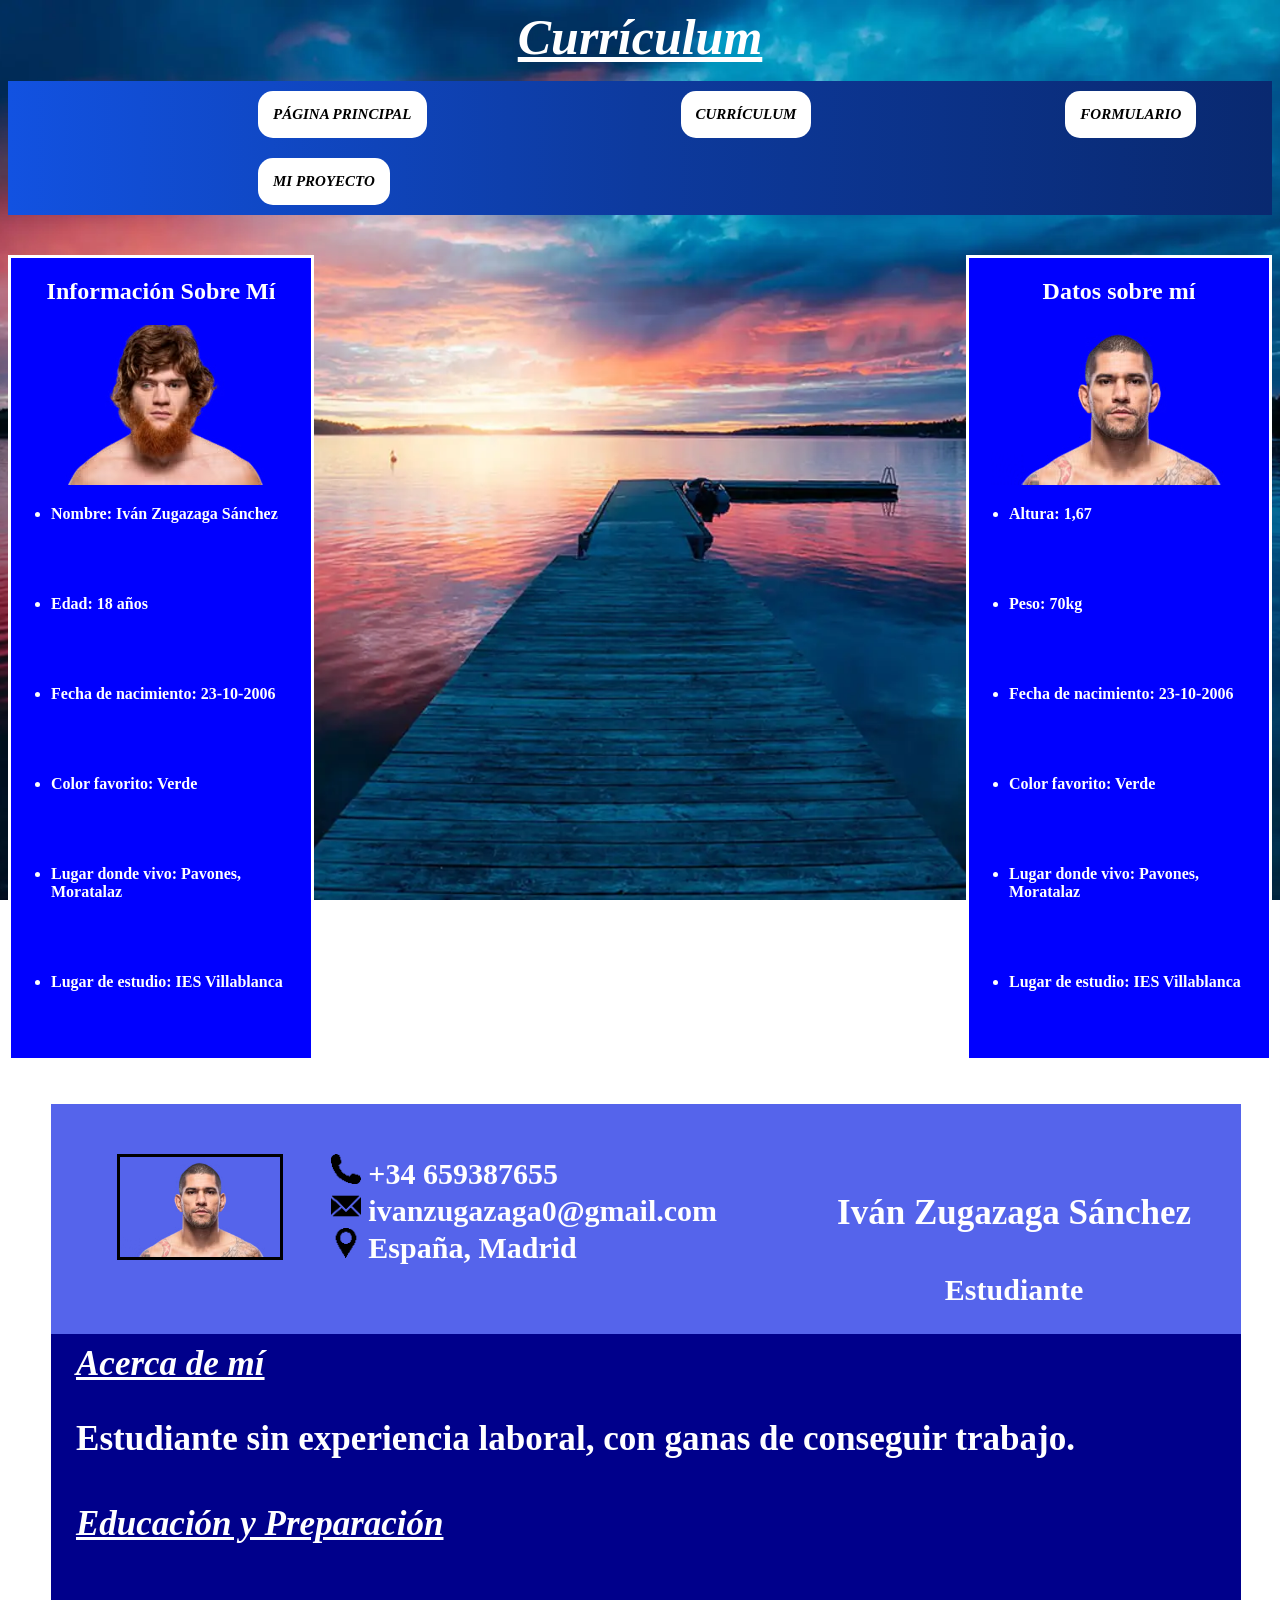
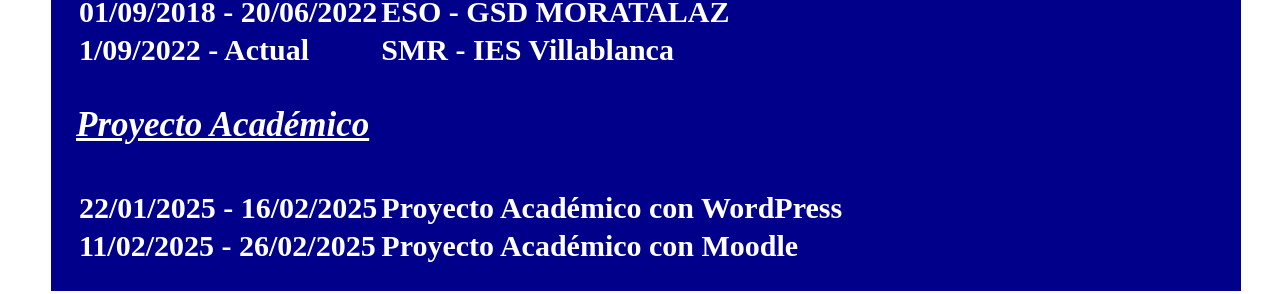
==== commit 873d6a0f: "Web" ====
--- a/curriculum.html
+++ b/curriculum.html
@@ -26,7 +26,7 @@
         </div>
 
         <div class="boton_currículum">
-            <a href="curriculum.html">MI PROYECTO</a>
+            <a href="miproyecto.html">MI PROYECTO</a>
         </div>
     </nav>
 
--- a/estilos/web.css
+++ b/estilos/web.css
@@ -235,8 +235,8 @@
     float: left;
 }
 
-fieldset{
-    background-color: cornsilk;
+fieldset {
+    background-color: #ff5252;
     color: black;
     border: 3px black solid;
     border-radius: 10px;
@@ -245,13 +245,13 @@
     text-align: left;
 }
 
-.encabezado{
+.encabezado {
     background-color: #5564eb;
     height: 230px;
     color: white;
 }
 
-.yo{
+.yo {
     float: left;
     padding-left: 25px;
     text-decoration: underline;
@@ -260,19 +260,19 @@
     margin-bottom: 20px;
 }
 
-.sobre-mí{
+.sobre-mí {
     margin-bottom: 15px;
     text-align: left;
 }
 
-.estudiante{
+.estudiante {
     float: left;
     margin-left: 25px;
     margin-top: 15px;
     text-decoration: none;
 }
 
-.educación{
+.educación {
     float: left;
     margin-left: 25px;
     text-decoration: underline;
@@ -280,14 +280,14 @@
     margin-top: 10px;
 }
 
-.estudios{
+.estudios {
     text-align: left;
     margin-left: 25px;
     font-size: 30px;
     margin-top: 20px;
 }
 
-.proyectos{
+.proyectos {
     float: left;
     margin-left: 25px;
     text-decoration: underline;
@@ -295,19 +295,19 @@
     margin-top: 10px;
 }
 
-.proyecto_academico{
+.proyecto_academico {
     text-align: left;
     margin-left: 25px;
     font-size: 30px;
 }
 
-.nav_currículum{
+.nav_currículum {
     background: blue;
     background: linear-gradient(90deg, rgba(18, 82, 225, 1) 0%, rgba(13, 58, 158, 1) 50%, rgba(9, 41, 112, 1) 100%);
     margin-top: 15px;
 }
 
-.boton_currículum{
+.boton_currículum {
     background-color: white;
     width: max-content;
     border-radius: 15px;
@@ -320,17 +320,18 @@
     text-decoration: none;
 }
 
-.boton_currículum:hover{
+.boton_currículum:hover {
     background-color: #c0c0c0;
 }
 
-.aside3{
+.aside3 {
     background-color: blue;
     color: white;
     border: solid 3px white;
-}
-
-.aside4{
+    font-weight: bold;
+}
+
+.aside4 {
     background-color: blue;
     color: white;
     float: right;
@@ -340,4 +341,77 @@
     text-align: center;
     margin-right: 0px;
     border: 3px white solid;
-}+    font-weight: bold;
+}
+
+.nav_formulario {
+    background: red;
+    background: linear-gradient(90deg,rgba(244, 67, 54, 1) 0%, rgba(239, 53, 48, 1) 50%, rgba(183, 28, 28, 1) 100%);
+    margin-top: 15px;
+}
+
+.aside5 {
+    background-color: red;
+    color: white;
+    border: solid 3px white;
+    font-weight: bold;
+}
+
+.aside6 {
+    background-color: red;
+    color: white;
+    float: right;
+    width: 300px;
+    height: 800px;
+    margin-top: 40px;
+    text-align: center;
+    margin-right: 0px;
+    border: 3px white solid;
+    font-weight: bold;
+}
+
+.boton_formulario{
+    background-color: white;
+    width: max-content;
+    border-radius: 15px;
+    padding: 15px;
+    font-size: 15px;
+    margin-left: 250px;
+    margin-top: 10px;
+    margin-bottom: 10px;
+    color: black;
+    text-decoration: none;
+}
+
+.boton_formulario:hover{
+    background-color: gold;
+}
+
+.aside7{
+    background-color: green;
+    color: white;
+    border: solid 3px white;
+    font-weight: bold;
+}
+
+.foto_layout{
+    width: 700px;
+    height: 700px;
+}
+
+.documentación{
+    font-size: 25px;
+}
+
+.layout{
+    background-color: grey;
+    width: 1195px;
+    border: 3px solid black;
+    margin-top: 40px;
+    border-radius: 10px;
+}
+
+.h2_layout{
+    color: black;
+    font-weight: bold;
+}
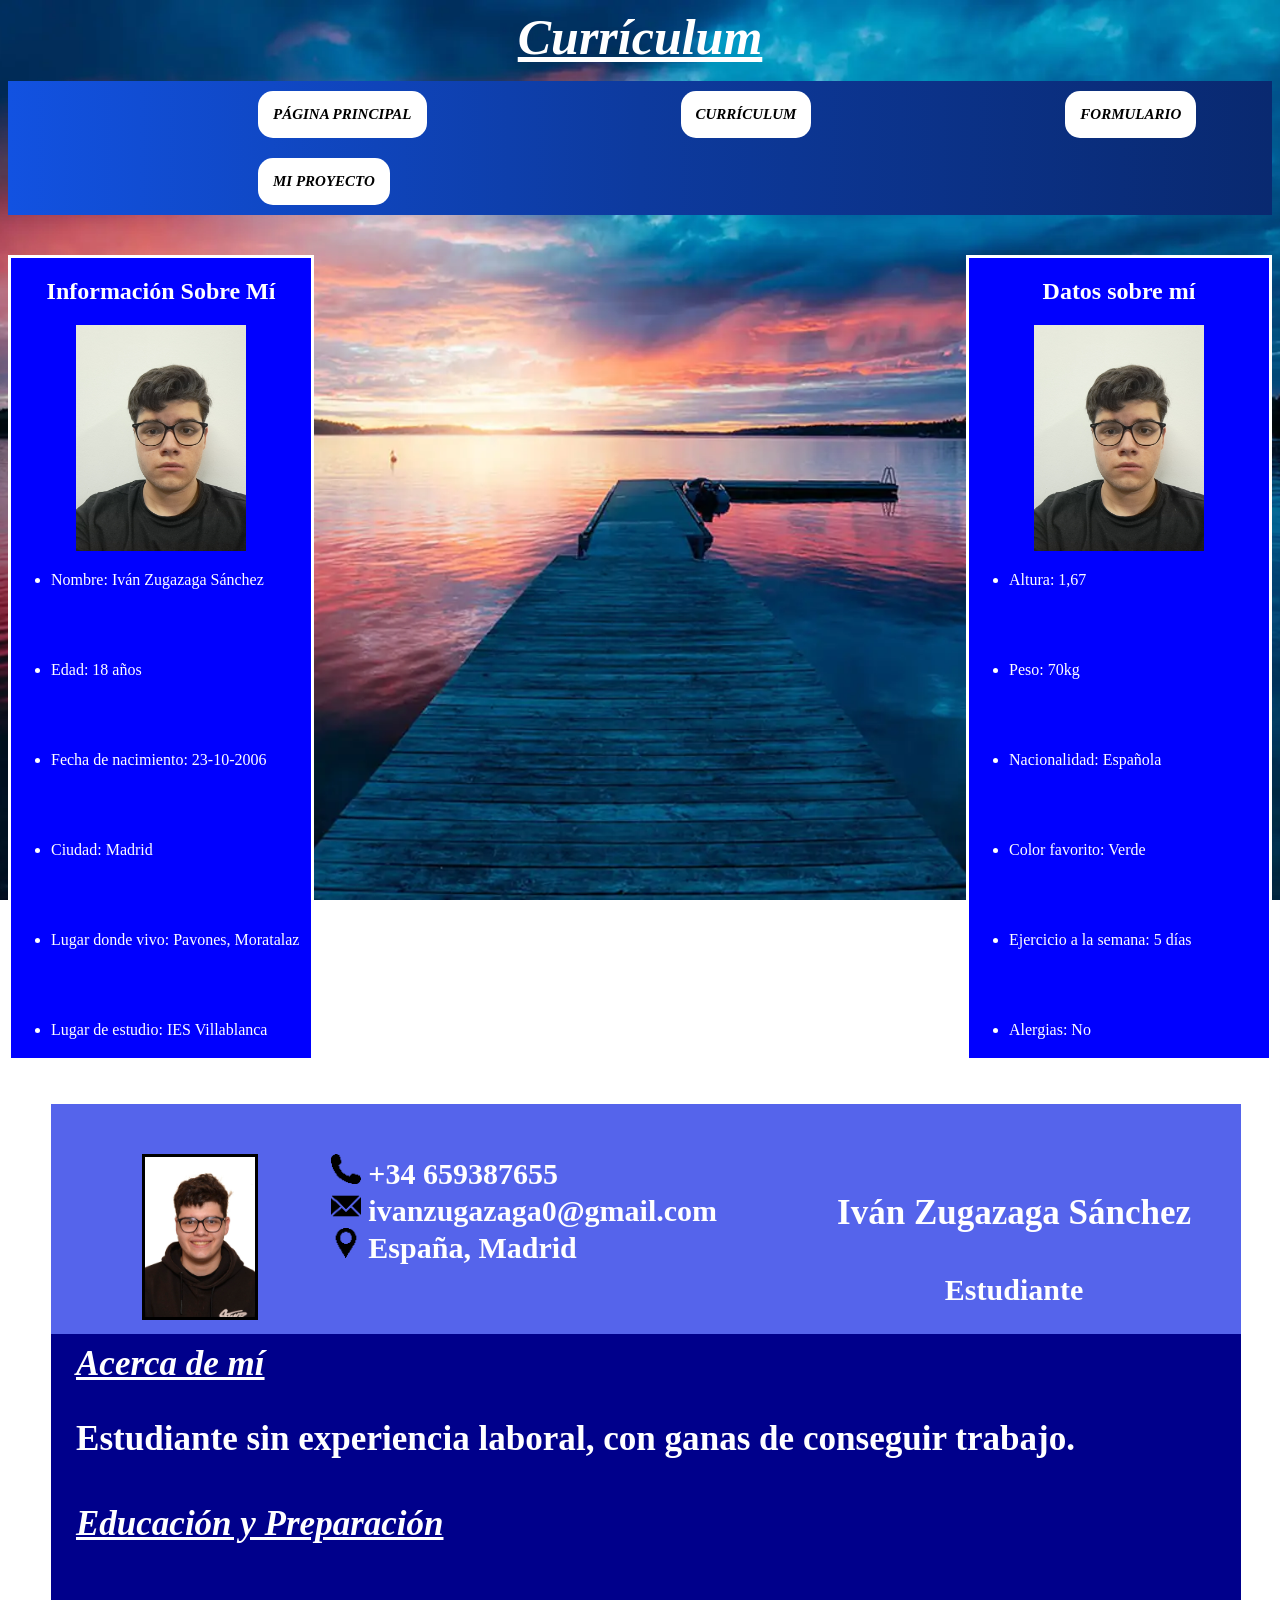
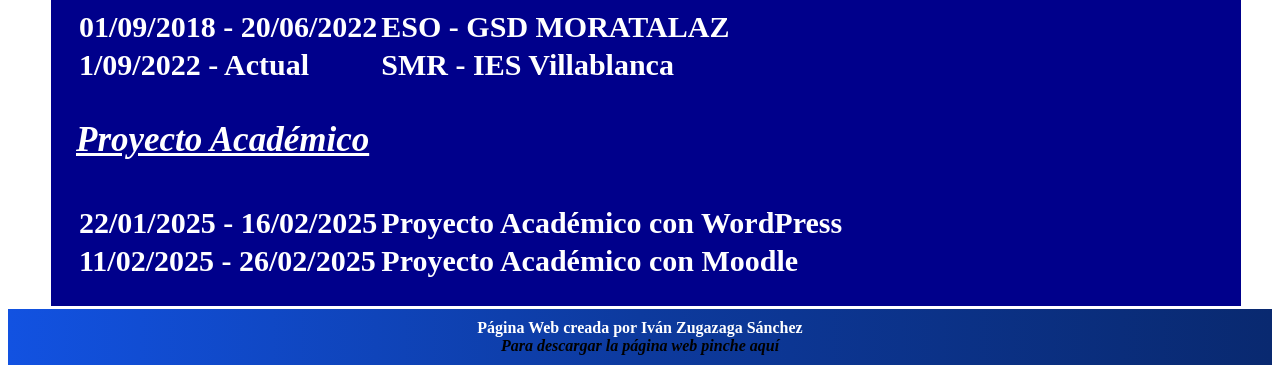
==== commit ab26f56a: "Web" ====
--- a/curriculum.html
+++ b/curriculum.html
@@ -32,7 +32,7 @@
 
     <aside class="aside3">
         <h1>Información Sobre Mí</h1>
-        <img src="fotos/MAGOMEDOV_SHARA_02-01.avif" alt="">
+        <img src="fotos/20250328_160009.jpg" alt="Foto">
         <ul class="lista">
             <li>Nombre: Iván Zugazaga Sánchez</li>
             <br>
@@ -49,7 +49,7 @@
             <br>
             <br>
             <br>
-            <li>Color favorito: Verde</li>
+            <li>Ciudad: Madrid</li>
             <br>
             <br>
             <br>
@@ -69,7 +69,7 @@
 
     <aside class="aside4">
         <h1>Datos sobre mí</h1>
-        <img src="fotos/PEREIRA_ALEX.avif">
+        <img src="fotos/20250328_160009.jpg" alt="Foto">
         <ul class="lista">
             <li>Altura: 1,67</li>
             <br>
@@ -81,7 +81,7 @@
             <br>
             <br>
             <br>
-            <li>Fecha de nacimiento: 23-10-2006</li>
+            <li>Nacionalidad: Española</li>
             <br>
             <br>
             <br>
@@ -91,12 +91,12 @@
             <br>
             <br>
             <br>
-            <li>Lugar donde vivo: Pavones, Moratalaz</li>
+            <li>Ejercicio a la semana: 5 días</li>
             <br>
             <br>
             <br>
             <br>
-            <li>Lugar de estudio: IES Villablanca</li>
+            <li>Alergias: No</li>
             <br>
             <br>
             <br>
@@ -107,7 +107,7 @@
     <main class="main2">
 
         <div class="encabezado">
-            <img class="imagen" src="fotos/PEREIRA_ALEX.avif" alt="foto">
+            <img class="imagen" src="fotos/1000044666.jpg" alt="foto">
 
             <section class="section2">
                 <h2>Iván Zugazaga Sánchez</h2>
@@ -127,7 +127,7 @@
                 <br>
                 <br>
                 <h3 class="estudiante">Estudiante sin experiencia laboral, con ganas de conseguir trabajo.</h3>
-                <section>
+            </section>
                     <h2 class="educación">Educación y Preparación</h2>
                 <br>
                 <br>
@@ -165,6 +165,11 @@
             </section>
         </div>
     </main>
+    <footer class="footer_currículum">
+        Página Web creada por Iván Zugazaga Sánchez
+        <br>
+        <a href="https://github.com/IvanEndricki/IvanEndricki.github.io" target="_blank">Para descargar la página web pinche aquí</a>
+    </footer>
 </body>
 
 </html>
--- a/estilos/web.css
+++ b/estilos/web.css
@@ -16,7 +16,6 @@
 }
 
 nav {
-    background: rgb(240, 230, 140);
     background: linear-gradient(90deg, rgba(240, 230, 140, 1) 0%, rgba(189, 183, 107, 1) 50%, rgba(191, 191, 108, 1) 100%);
     margin-top: 15px;
 }
@@ -63,7 +62,7 @@
     font-style: italic;
 }
 
-aside {
+.aside1 {
     background-color: khaki;
     color: black;
     float: left;
@@ -170,17 +169,17 @@
     margin-right: 300px;
 }
 
-footer {
+.footer_index {
     font-weight: bold;
     clear: both;
-    background-color: khaki;
+    background: linear-gradient(90deg, rgba(240, 230, 140, 1) 0%, rgba(189, 183, 107, 1) 50%, rgba(191, 191, 108, 1) 100%);
     text-align: center;
     padding: 10px;
 }
 
 img.imagen {
     margin-top: 50px;
-    width: 160px;
+    width: 110px;
     border: 3px black solid;
     margin-left: 20px;
 }
@@ -302,7 +301,6 @@
 }
 
 .nav_currículum {
-    background: blue;
     background: linear-gradient(90deg, rgba(18, 82, 225, 1) 0%, rgba(13, 58, 158, 1) 50%, rgba(9, 41, 112, 1) 100%);
     margin-top: 15px;
 }
@@ -327,8 +325,12 @@
 .aside3 {
     background-color: blue;
     color: white;
-    border: solid 3px white;
-    font-weight: bold;
+    float: left;
+    width: 300px;
+    height: 800px;
+    margin-top: 40px;
+    text-align: center;
+    border: 3px white solid;
 }
 
 .aside4 {
@@ -341,20 +343,23 @@
     text-align: center;
     margin-right: 0px;
     border: 3px white solid;
-    font-weight: bold;
 }
 
 .nav_formulario {
-    background: red;
-    background: linear-gradient(90deg,rgba(244, 67, 54, 1) 0%, rgba(239, 53, 48, 1) 50%, rgba(183, 28, 28, 1) 100%);
+    background: linear-gradient(90deg, rgba(244, 67, 54, 1) 0%, rgba(239, 53, 48, 1) 50%, rgba(183, 28, 28, 1) 100%);
     margin-top: 15px;
 }
 
 .aside5 {
     background-color: red;
     color: white;
-    border: solid 3px white;
-    font-weight: bold;
+    float: left;
+    width: 300px;
+    height: 800px;
+    margin-top: 40px;
+    text-align: center;
+    border: 3px white solid;
+
 }
 
 .aside6 {
@@ -367,10 +372,9 @@
     text-align: center;
     margin-right: 0px;
     border: 3px white solid;
-    font-weight: bold;
-}
-
-.boton_formulario{
+}
+
+.boton_formulario {
     background-color: white;
     width: max-content;
     border-radius: 15px;
@@ -383,35 +387,87 @@
     text-decoration: none;
 }
 
-.boton_formulario:hover{
+.boton_formulario:hover {
     background-color: gold;
 }
 
-.aside7{
-    background-color: green;
-    color: white;
-    border: solid 3px white;
-    font-weight: bold;
-}
-
-.foto_layout{
+.foto_layout {
     width: 700px;
     height: 700px;
 }
 
-.documentación{
+.documentación {
     font-size: 25px;
 }
 
-.layout{
+.layout {
     background-color: grey;
     width: 1195px;
-    border: 3px solid black;
+    border: 3px solid white;
     margin-top: 40px;
     border-radius: 10px;
 }
 
-.h2_layout{
-    color: black;
-    font-weight: bold;
-}
+.h2_layout {
+    color: black;
+    font-weight: bold;
+}
+
+.footer_currículum {
+    font-weight: bold;
+    clear: both;
+    background: linear-gradient(90deg, rgba(18, 82, 225, 1) 0%, rgba(13, 58, 158, 1) 50%, rgba(9, 41, 112, 1) 100%);
+    text-align: center;
+    padding: 10px;
+    color: white;
+}
+
+.footer_formulario {
+    font-weight: bold;
+    clear: both;
+    background: linear-gradient(90deg, rgba(244, 67, 54, 1) 0%, rgba(239, 53, 48, 1) 50%, rgba(183, 28, 28, 1) 100%);
+    text-align: center;
+    padding: 10px;
+    color: white;
+}
+
+.nav_proyecto {
+    background: linear-gradient(90deg, rgba(198, 198, 198, 1) 0%, rgba(130, 130, 130, 1) 50%, rgba(94, 94, 94, 1) 100%);
+    margin-top: 15px;
+}
+
+.footer_proyecto {
+    font-weight: bold;
+    clear: both;
+    background: linear-gradient(90deg, rgba(198, 198, 198, 1) 0%, rgba(130, 130, 130, 1) 50%, rgba(94, 94, 94, 1) 100%);
+    text-align: center;
+    padding: 10px;
+    color: white;
+}
+
+.aside7{
+    background-color: gray;
+    color: white;
+    float: left;
+    width: 300px;
+    height: 800px;
+    margin-top: 40px;
+    text-align: center;
+    border: 3px white solid;
+}
+
+.aside8{
+    background-color: gray;
+    color: white;
+    float: right;
+    width: 300px;
+    height: 800px;
+    margin-top: 40px;
+    text-align: center;
+    margin-right: 0px;
+    border: 3px white solid;
+}
+
+img{
+    width: 170px;
+}
